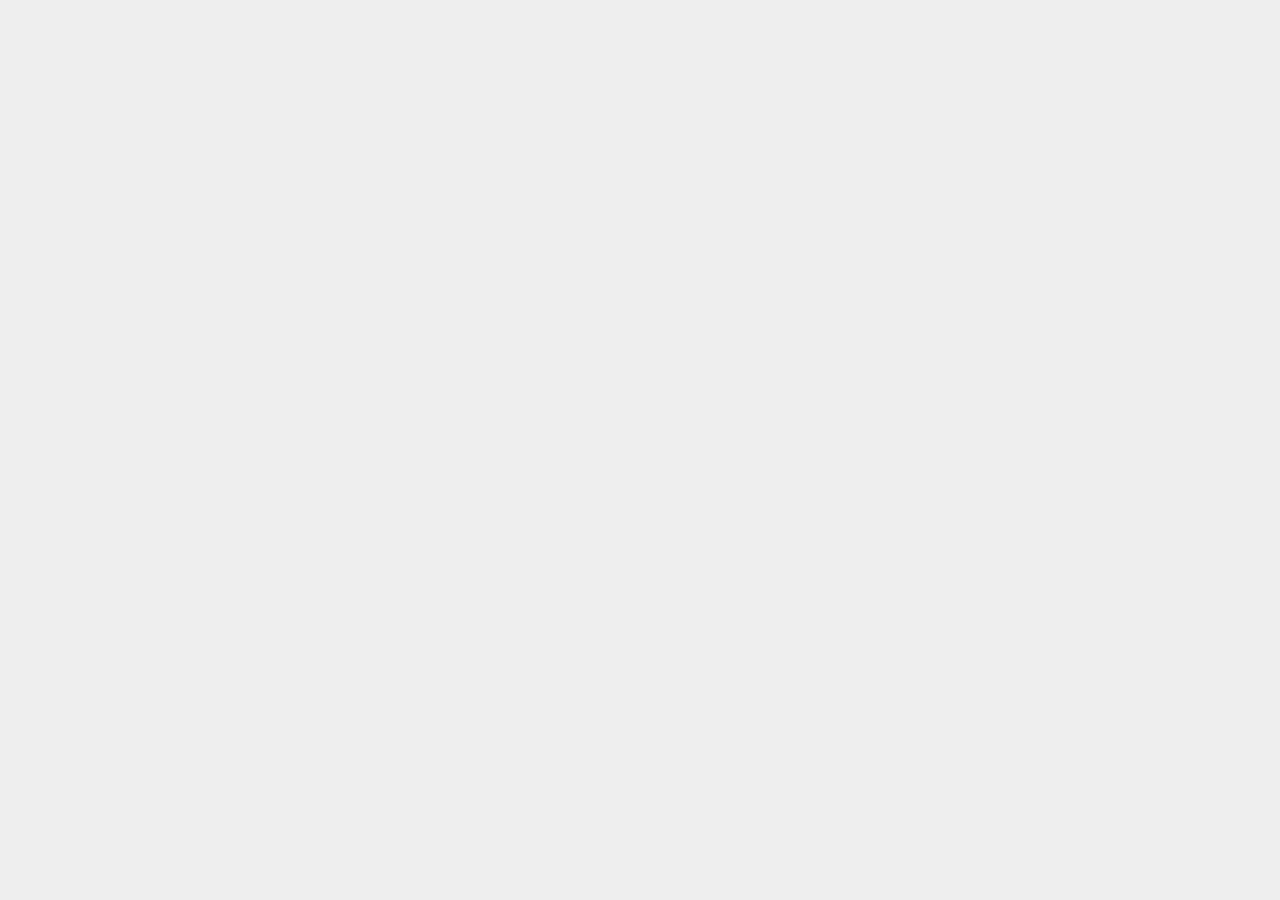
==== index.html @ e0104e88 "Auto-generated commit" ====
<!doctype html>
<html lang="en">

<head>
  <meta http-equiv="Content-Type" content="text/html; charset=UTF-8">

  <meta name="viewport" content="width=device-width, initial-scale=1.0, maximum-scale=1.0, user-scalable=no">
  <link href="/assets/styles/mainapp.css" rel="stylesheet">
  <!-- HTML5 Shim and Respond.js IE8 support of HTML5 elements and media queries -->
  <!-- WARNING: Respond.js doesn't work if you view the page via file:// -->
  <!--[if lt IE 9]>
      <script src="https://oss.maxcdn.com/libs/html5shiv/3.7.0/html5shiv.js"></script>
      <script src="https://oss.maxcdn.com/libs/respond.js/1.3.0/respond.min.js"></script>
    <![endif]-->
  <link rel="shortcut icon" href="http://blog.miniasp.com/favicon.ico" type="image/x-icon">

  <meta name="description" content="The Will Will Web - 記載著 Will 在網路世界的學習心得與技術分享 - 記載著 Will 在網路世界的學習心得與技術分享">
  <meta name="author" content="Will Huang">

  <title>The Will Will Web | 記載著 Will 在網路世界的學習心得與技術分享</title>

<link rel="stylesheet" href="styles.3ff695c00d717f2d2a11.css"></head>

<body>
  <app-root></app-root>
<script src="runtime-es2015.0811dcefd377500b5b1a.js" type="module"></script><script src="runtime-es5.0811dcefd377500b5b1a.js" nomodule defer></script><script src="polyfills-es5.277e2e1d6fb2daf91a5c.js" nomodule defer></script><script src="polyfills-es2015.ca64e4516afbb1b890d5.js" type="module"></script><script src="main-es2015.5af62e48a79a34657d45.js" type="module"></script><script src="main-es5.5af62e48a79a34657d45.js" nomodule defer></script></body>

</html>
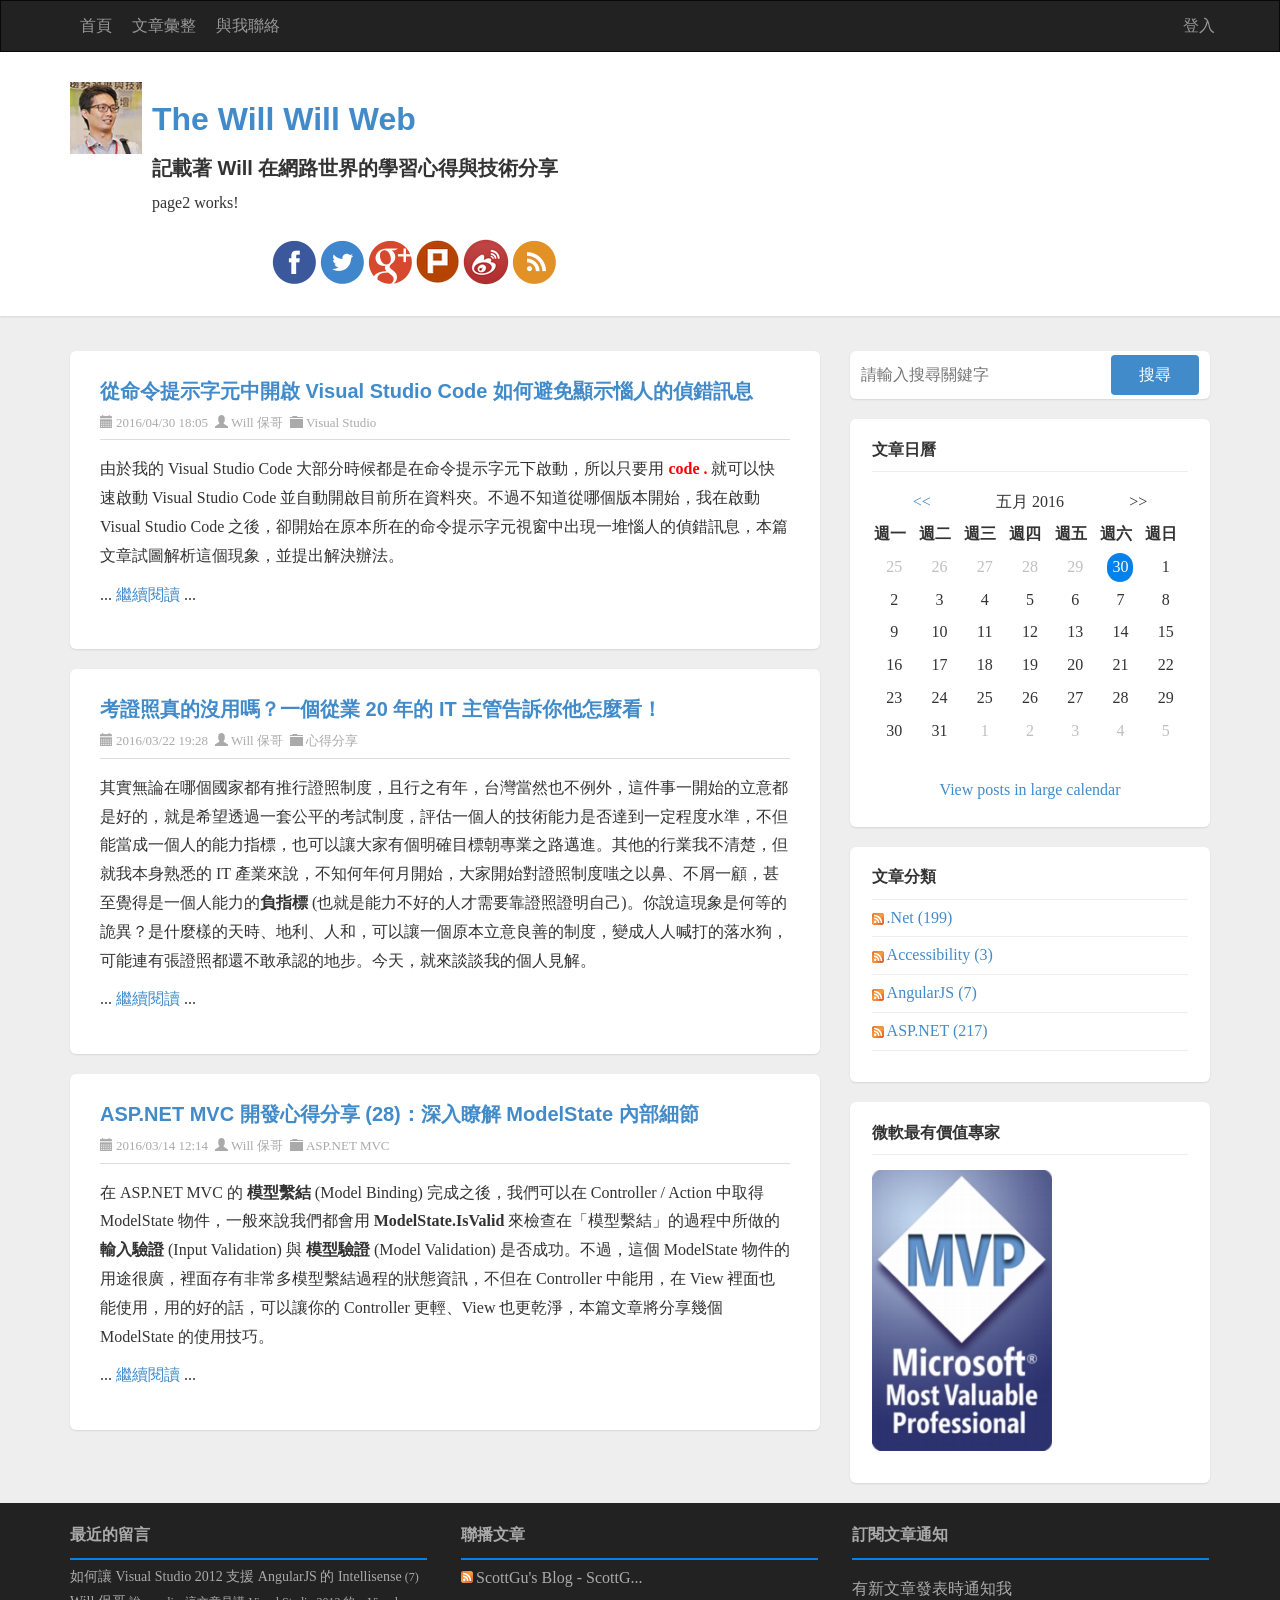
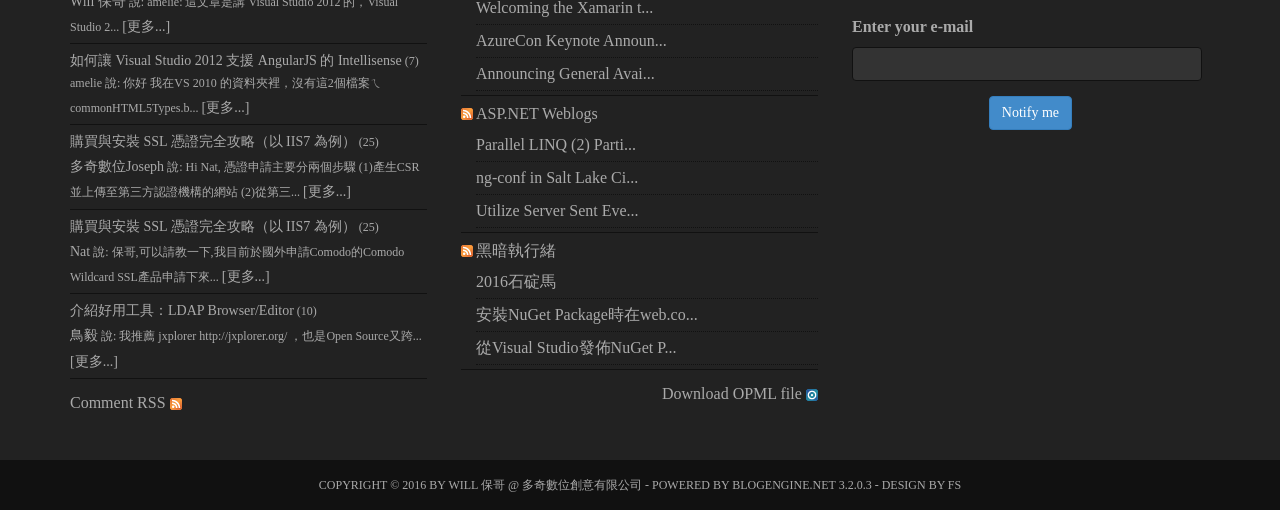
==== commit 494279a5: "Auto-generated commit" ====
--- a/index.html
+++ b/index.html
@@ -3,7 +3,7 @@
 
 <head>
   <meta http-equiv="Content-Type" content="text/html; charset=UTF-8">
-
+  <base href="/">
   <meta name="viewport" content="width=device-width, initial-scale=1.0, maximum-scale=1.0, user-scalable=no">
   <link href="/assets/styles/mainapp.css" rel="stylesheet">
   <!-- HTML5 Shim and Respond.js IE8 support of HTML5 elements and media queries -->
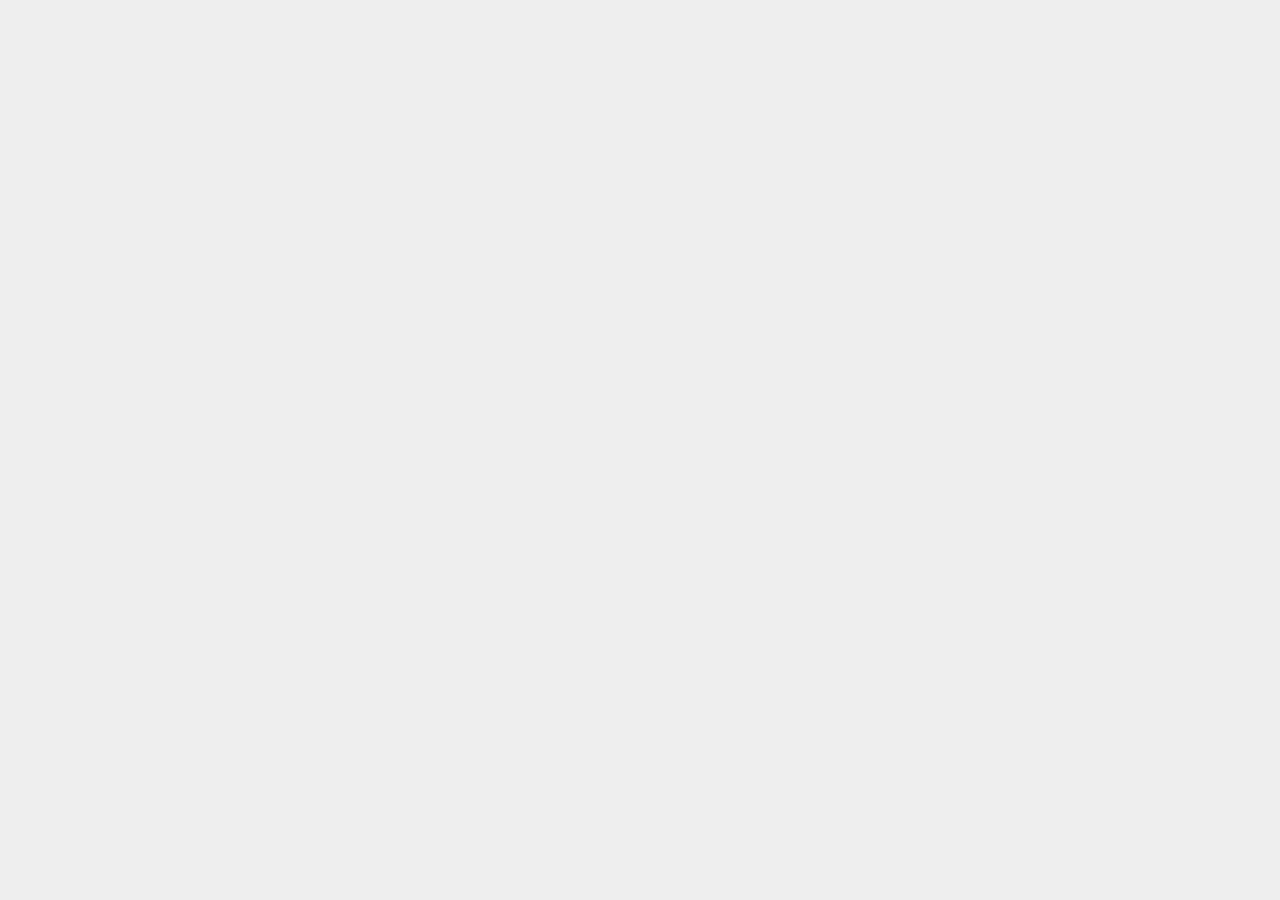
==== commit 4c122bbc: "Auto-generated commit" ====
--- a/index.html
+++ b/index.html
@@ -3,8 +3,7 @@
 
 <head>
   <meta http-equiv="Content-Type" content="text/html; charset=UTF-8">
-  <base href="/">
-  <meta name="viewport" content="width=device-width, initial-scale=1.0, maximum-scale=1.0, user-scalable=no">
+  <base href="/AngularLearn/">  <meta name="viewport" content="width=device-width, initial-scale=1.0, maximum-scale=1.0, user-scalable=no">
   <link href="/assets/styles/mainapp.css" rel="stylesheet">
   <!-- HTML5 Shim and Respond.js IE8 support of HTML5 elements and media queries -->
   <!-- WARNING: Respond.js doesn't work if you view the page via file:// -->
